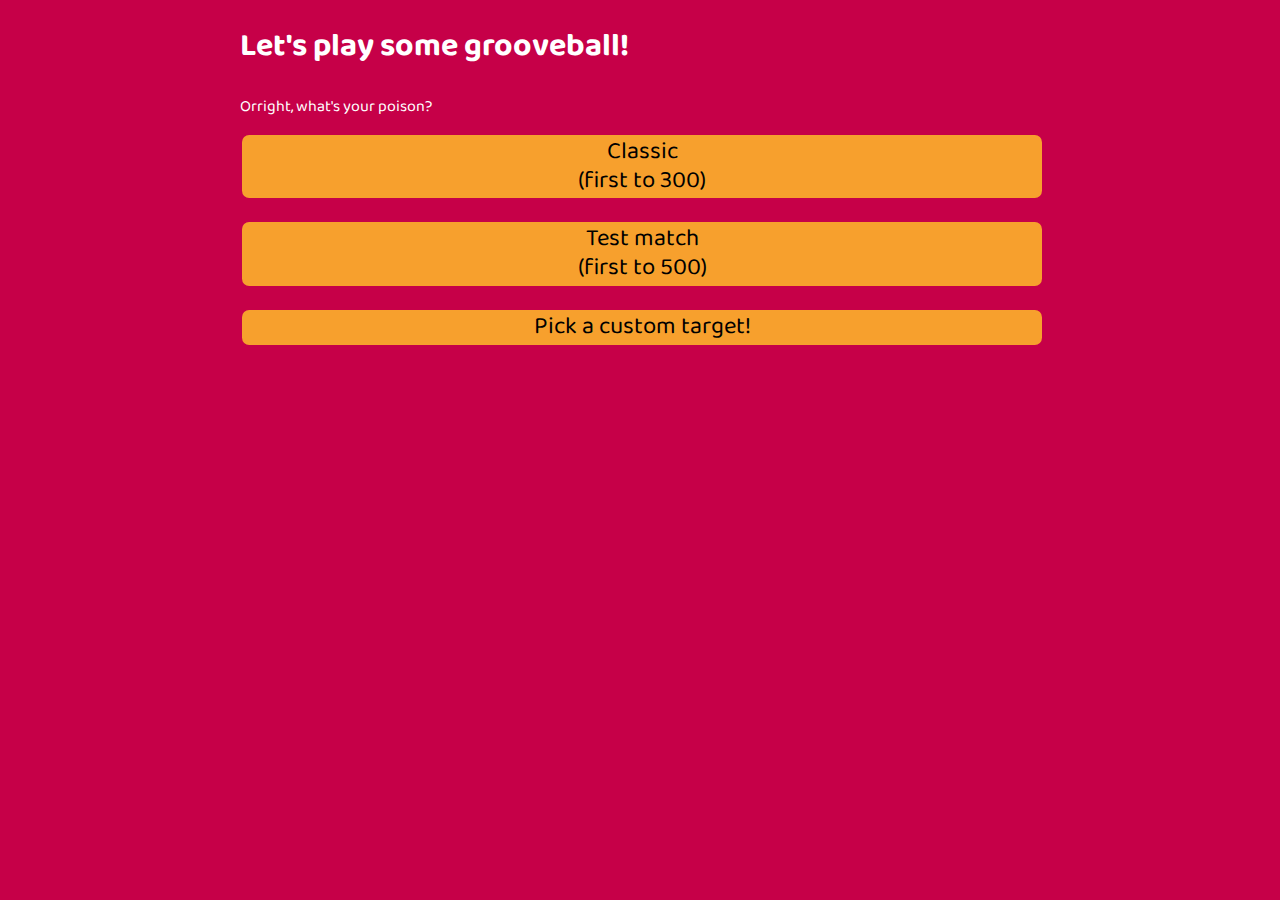
==== index.html @ 28fb818c "Add intro page and win images" ====
<!DOCTYPE HTML>
<html lang="en">

<head>
    <meta charset="utf-8">
    <meta name="Groove Ball Scorer" content="A scoring app for the game of Groove Ball">
    <meta name="viewport" content="width=device-width, initial-scale=1.0">
    <link rel="preconnect" href="https://fonts.gstatic.com">
    <link href="https://fonts.googleapis.com/css2?family=Baloo+2:wght@800&display=swap" rel="stylesheet">
    <link href="https://fonts.googleapis.com/css?family=Abril+Fatface|Germania+One" rel="stylesheet">
    <link rel="apple-touch-icon" href="assets/icon120px.png" />
    <link rel="apple-touch-icon" sizes="72x72" href="assets/icon120px.png" />
    <link rel="apple-touch-icon" sizes="114x114" href="assets/icon120px.png" />
    <link rel="apple-touch-icon" sizes="144x144" href="assets/icon180px.png" />

    <style>
    body {
      font-family: "Baloo 2", sans-serif;
    }

    .introLayout {
      background-color: #c60048;
      color: #FFFFFF;
    }


    h3 {
      font-size: 5rem;
      text-align: center;
      margin: 0px;
      cursor: pointer;
    }

    a.button {
      display: inline-block;
      margin: auto 0.1em 0.2em;
      border: 0.16em solid rgba(255, 255, 255, 0);
      border-radius: 0.3em;
      box-sizing: border-box;
      text-decoration: none;
      font-family: "Baloo 2", sans-serif;
      font-size: 2rem;
      text-align: center;
      transition: all 0.2s;
      width: 100%;
    }

    .player1 a.button, .intro a.button {
      background-color: #f7a02d;
      color: black;
    }

    .intro a.button {
      font-size: 1.5rem;
      margin-bottom: 1.5rem;
      line-height: 1.2;
    }

    .player2 a.button {
      background-color: #c60048;
      color: #FFFFFF;
    }

    a.button.reset {
      background-color: #cfcfd1;
      color: #8c004b;
      font-size: 3rem;
      margin: 0.5em 0;
    }

    a.button:hover {
      border-color: rgba(255, 255, 255, 1);
    }

    .columnlayout {
      width: 70%;
      max-width: 800px;
      margin: 0 auto;
    }

    input {
      margin: auto 0.1em 0.2em;
      font-size: 1.5rem;
      font-family: "Baloo 2", sans-serif;
      border-radius: 0.3em;
        box-sizing: border-box;
        max-width: 100%;
        text-align: center;
    }

    .hidden {
      display: none;
    }

    #victory img {
      position: fixed; /* Sit on top of the page content */
    width: 100%; /* Full width (cover the whole page) */
    z-index: 3; /* Specify a stack order in case you're using a different order for other elements */
    cursor: pointer; /* Add a pointer on hover */
    object-fit: cover;
    }
    #mask {
      position: fixed;
      width: 100%; /* Full width (cover the whole page) */
    height: 100%; /* Full height (cover the whole page) */
    top: 0;
    left: 0;
    right: 0;
    bottom: 0;
    z-index: 2;
    background-color: rgba(0,0,0,0.5);
    }

    @media all and (max-width:30em) {
      a.button {
        display: block;
        margin: 0.2em auto;
      }
    }
  </style>
</head>

<body class="introLayout victoryLayout">
    <div class="columnlayout intro">
        <h1>Let's play some grooveball!</h1>
        <p>Orright, what's your poison?</p>
        <a href="#" class="button newgame classic" data-target="300">Classic<br />(first to 300)</a>
        <a href="#" class="button newgame test" data-target="500">Test match<br />(first to 500)</a>
        <!--<a href="#" class="button newgame arcade">Arcade<br />(negatives!)</a>-->
        <a href="#" class="button newgame pick">Pick a custom target!</a>
        <div id="custom" class="hidden">
            <input type="number" placeholder="Target score" id="customScore" />
            <a href="#" class="button newgame custom">Let's do eeet!</a>
        </div>
    </div>
    <div class="columnlayout scoring hidden">
        <div id="mask" class="hidden">
            <div id="victory">
                <img id="p1" src="assets/player1win.jpg" class="hidden" />
                <img id="p2" src="assets/player2win.jpg" class="hidden" />
            </div>
        </div>
        <div class="player1">
            <h3 id="player1score" class="button score subtract">00</h3>
            <a href="#" class="button">100</a>
            <a href="#" class="button">50</a>
            <a href="#" class="button">25</a>
            <a href="#" class="button">10</a>
            <a href="#" class="button">5</a>
            <a href="#" class="button">4</a>
            <a href="#" class="button">3</a>
            <a href="#" class="button">2</a>
            <a href="#" class="button">1</a>
        </div>
        <a href="#" class="button reset">grooveball</a>
        <div class="player2">
            <a href="#" class="button">1</a>
            <a href="#" class="button">2</a>
            <a href="#" class="button">3</a>
            <a href="#" class="button">4</a>
            <a href="#" class="button">5</a>
            <a href="#" class="button">10</a>
            <a href="#" class="button">25</a>
            <a href="#" class="button">50</a>
            <a href="#" class="button">100</a>
            <h3 id="player2score" class="button score subtract">00</h3>
        </div>
    </div>
    <script src="GrooveBallScript.js"></script>
</body>

</html>
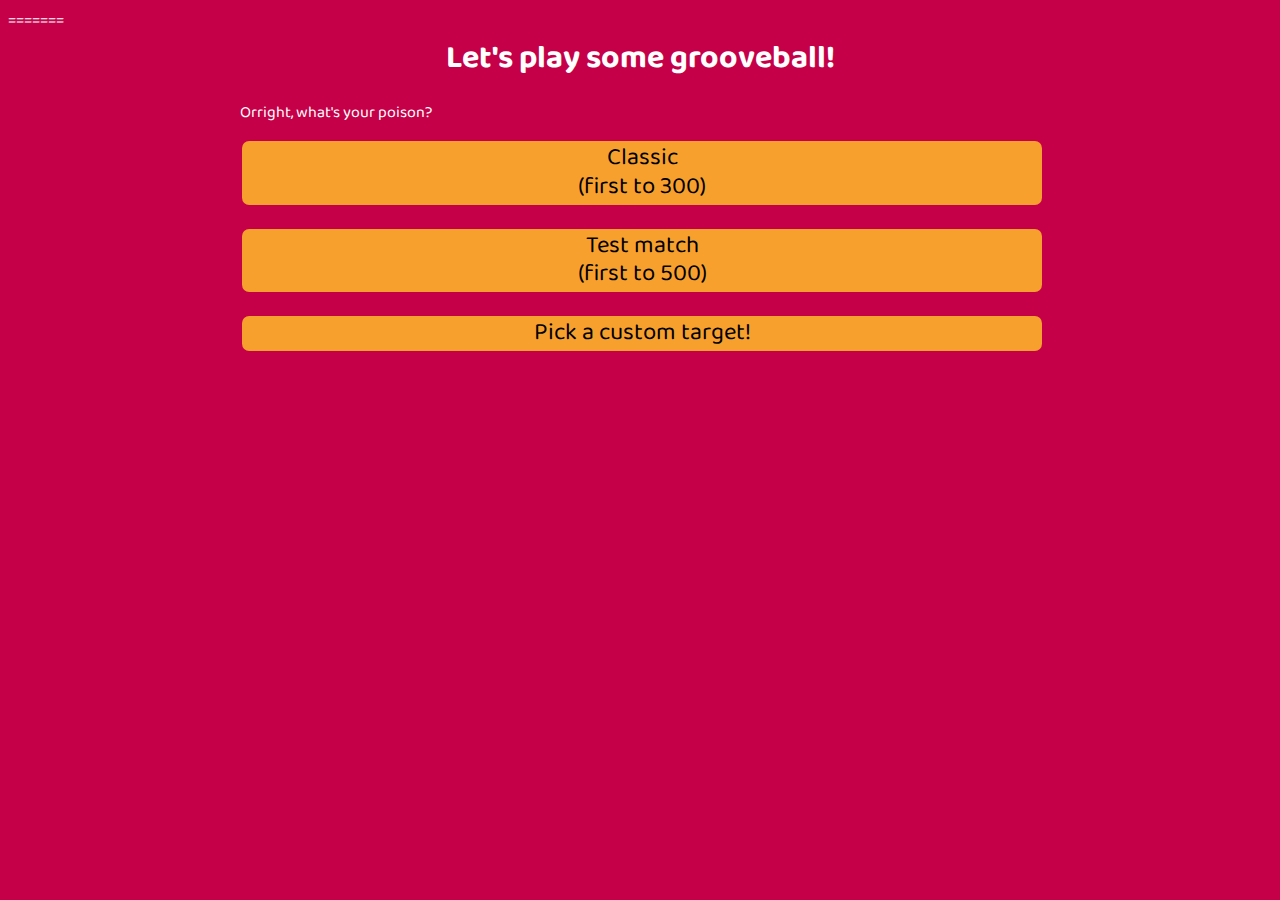
==== commit 7b52add9: "Merge branch 'main' into tom-branch" ====
--- a/index.html
+++ b/index.html
@@ -2,6 +2,7 @@
 <html lang="en">
 
 <head>
+
     <meta charset="utf-8">
     <meta name="Groove Ball Scorer" content="A scoring app for the game of Groove Ball">
     <meta name="viewport" content="width=device-width, initial-scale=1.0">
@@ -118,6 +119,20 @@
       }
     }
   </style>
+=======
+  <meta charset="utf-8">
+  <meta name="Groove Ball Scorer" content="A scoring app for the game of Groove Ball">
+  <meta name="viewport" content="width=device-width, initial-scale=1.0">
+  <meta name="apple-mobile-web-app-capable" content="yes">
+  <link rel="preconnect" href="https://fonts.gstatic.com">
+  <link href="https://fonts.googleapis.com/css2?family=Baloo+2:wght@800&display=swap" rel="stylesheet">
+  <link rel="apple-touch-icon" href="assets/icon120px.png" />
+  <link rel="apple-touch-icon" sizes="72x72" href="assets/icon120px.png" />
+  <link rel="apple-touch-icon" sizes="114x114" href="assets/icon120px.png" />
+  <link rel="apple-touch-icon" sizes="144x144" href="assets/icon180px.png" />
+
+  <link rel="stylesheet" href="GrooveBallStyle.css">
+
 </head>
 
 <body class="introLayout victoryLayout">
@@ -133,6 +148,7 @@
             <a href="#" class="button newgame custom">Let's do eeet!</a>
         </div>
     </div>
+
     <div class="columnlayout scoring hidden">
         <div id="mask" class="hidden">
             <div id="victory">
@@ -165,6 +181,22 @@
             <a href="#" class="button">100</a>
             <h3 id="player2score" class="button score subtract">00</h3>
         </div>
+=======
+
+    <a href="#" class="button reset"><h1>grooveball</h1></a>
+
+    <div class="player2">
+      <a href="#" class="button">1</a>
+      <a href="#" class="button">2</a>
+      <a href="#" class="button">3</a>
+      <a href="#" class="button">4</a>
+      <a href="#" class="button">5</a>
+      <a href="#" class="button">10</a>
+      <a href="#" class="button">25</a>
+      <a href="#" class="button">50</a>
+      <a href="#" class="button">100</a>
+      <h3 id="player2score" class="button score subtract">00</h3>
+
     </div>
     <script src="GrooveBallScript.js"></script>
 </body>
--- a/GrooveBallStyle.css
+++ b/GrooveBallStyle.css
@@ -0,0 +1,78 @@
+body {
+  font-family: "Baloo 2", sans-serif;
+}
+
+h1, h3 {
+  font-size: 2rem;
+  text-align: center;
+  margin: 0px;
+  cursor: pointer;
+}
+
+h3 {
+  font-size: 2.3rem;
+}
+
+a.button {
+  display: inline-block;
+  margin: auto 0.1em 0.15em;
+  border-radius: 0.3em;
+  box-sizing: border-box;
+  text-decoration: none;
+  font-family: "Baloo 2", sans-serif;
+  font-size: 1.15rem;
+  line-height: 1.4rem; /* reduces overall height of buttons */
+  text-align: center;
+  transition: all 0.2s;
+  width: 100%;
+}
+
+.player1 a.button {
+  background-color: #faaf3a;
+  color: #000000;
+}
+
+.player1 a.button:hover {
+  background-color: #fcc775;
+}
+
+.player2 a.button {
+  background-color: #d3145a;
+  color: #ffffff;
+}
+
+.player2 a.button:hover {
+  background-color: #e05b8c;
+}
+
+a.button.reset {
+  background-color: #e3e3e3;
+  color: #9f005d;
+  border-radius: 0.2em;
+  font-size: 1.5rem;
+  line-height: 3rem; /* adds height to this button only */
+  margin: 0.5em 0;
+}
+
+a.button.reset:hover {
+  background-color: #f3f3f3;
+}
+
+.columnlayout {
+  width: 70%;
+  max-width: 800px;
+  margin: 0 auto;
+}
+
+div {
+  -webkit-user-select: none; /* Safari */
+  -ms-user-select: none; /* IE 10 and IE 11 */
+  user-select: none; /* Standard syntax */
+}
+
+@media all and (max-width:30em) {
+  a.button {
+    display: block;
+    margin: 0.2em auto;
+  }
+}
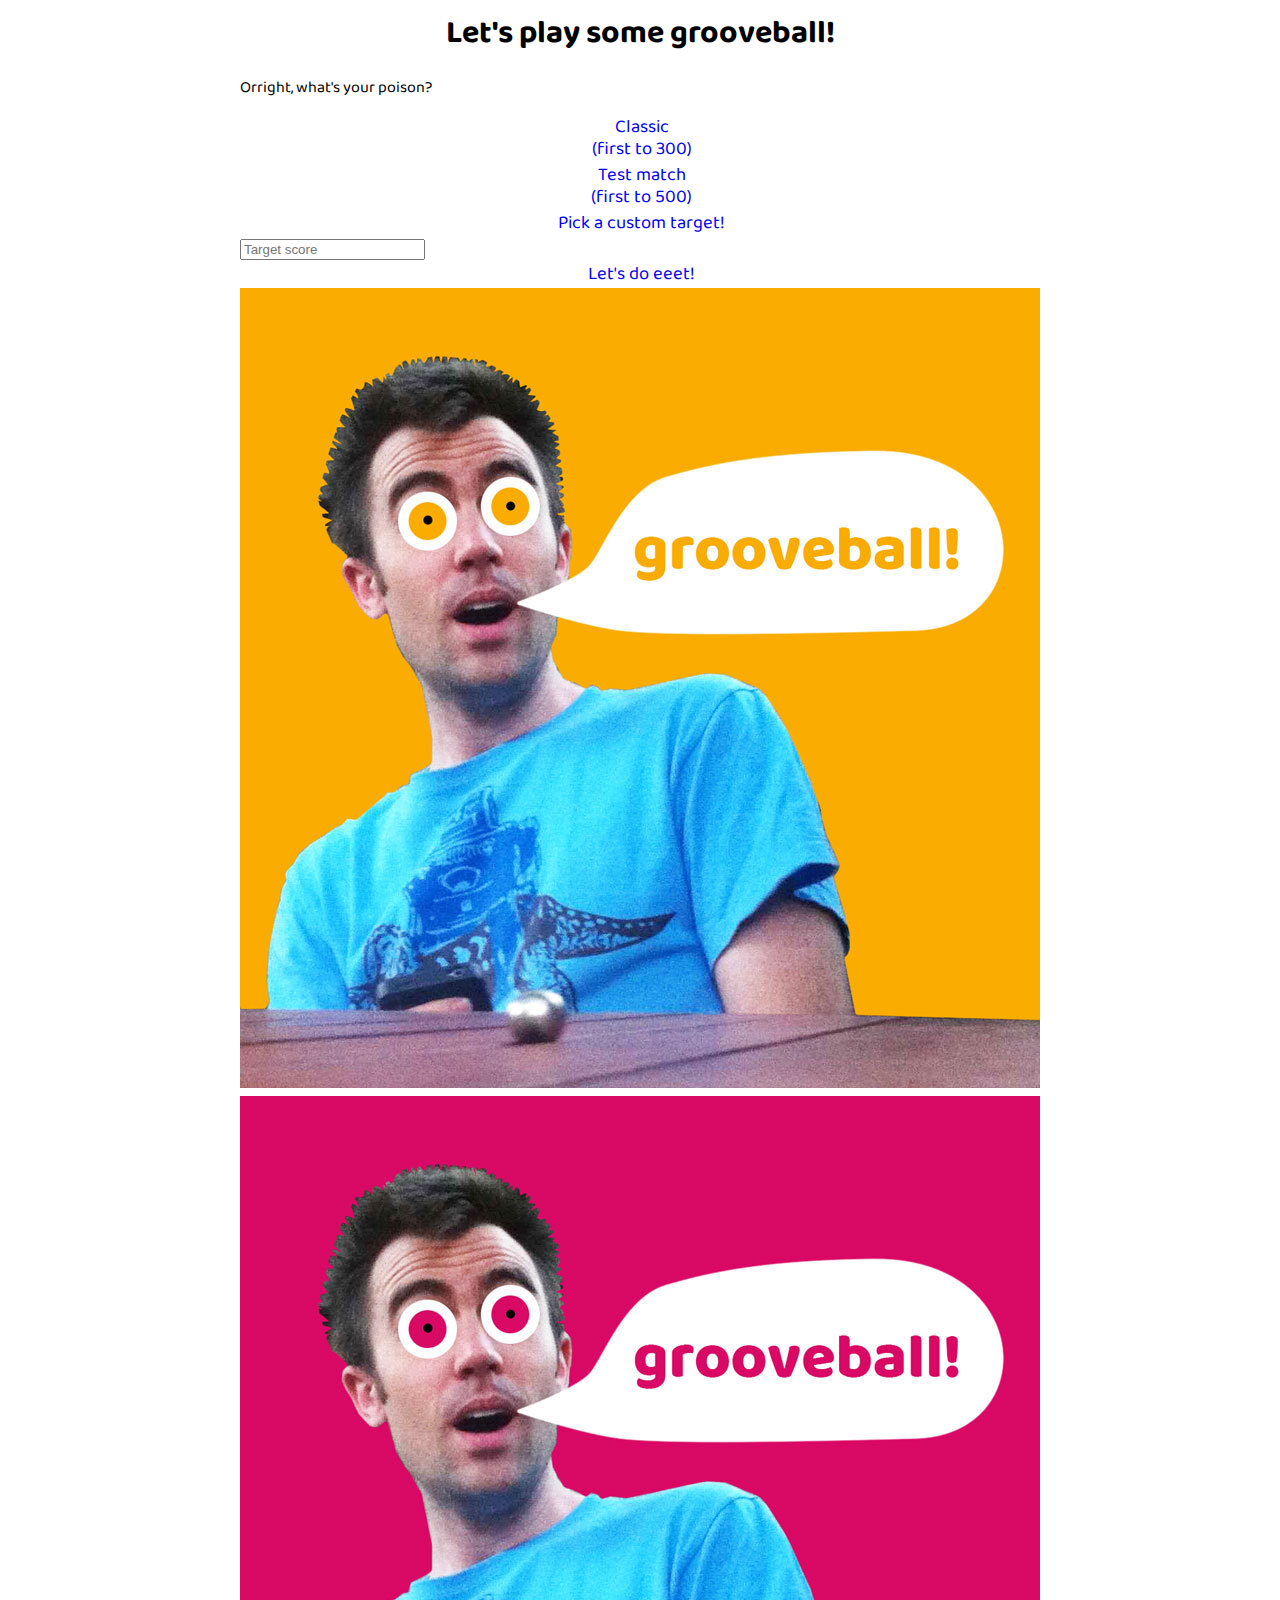
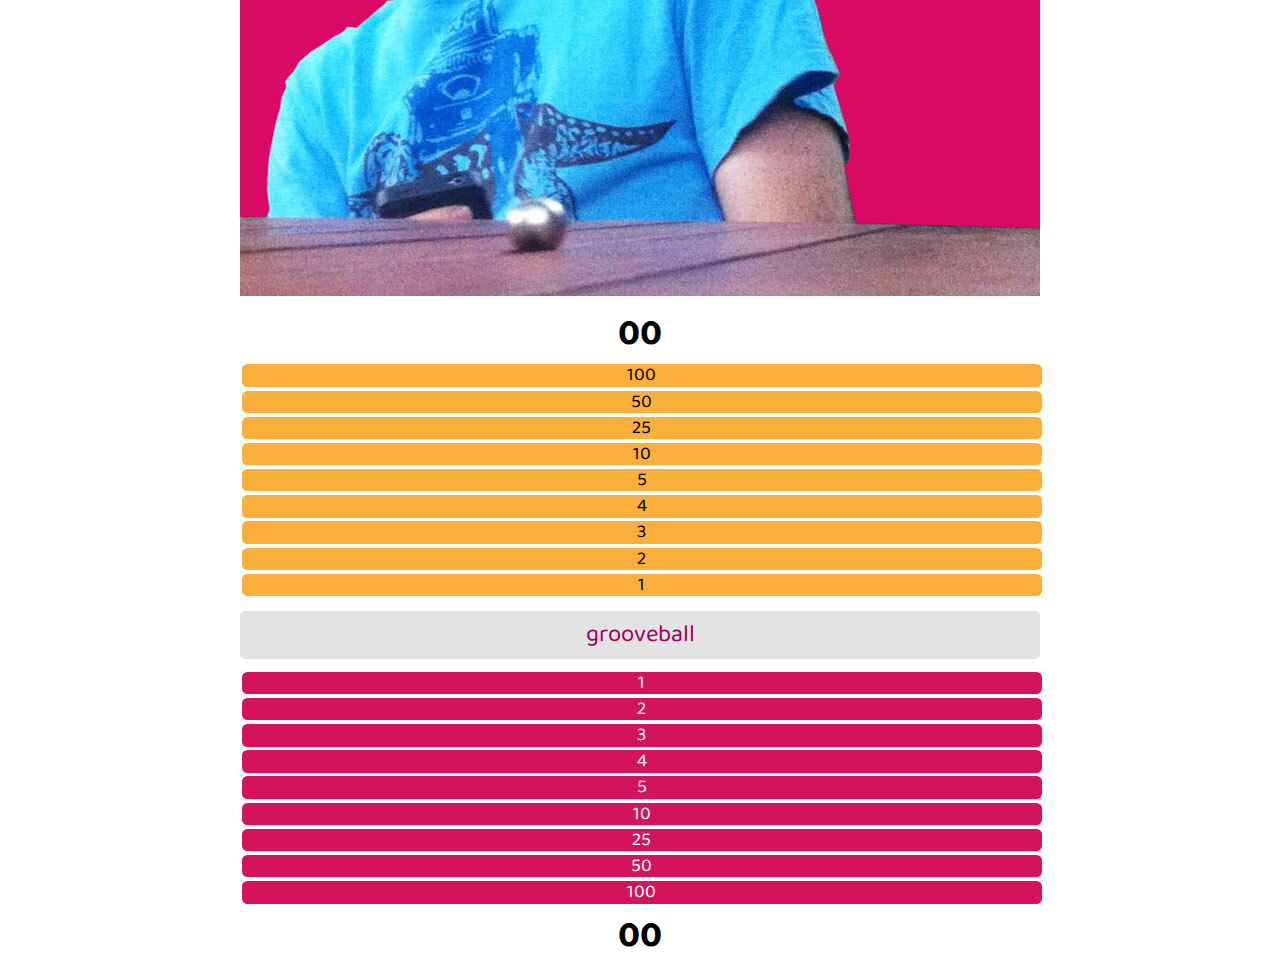
==== commit 83d7d9a2: "Removed duplicate html artefacts from earlier merge" ====
--- a/index.html
+++ b/index.html
@@ -14,112 +14,7 @@
     <link rel="apple-touch-icon" sizes="114x114" href="assets/icon120px.png" />
     <link rel="apple-touch-icon" sizes="144x144" href="assets/icon180px.png" />
 
-    <style>
-    body {
-      font-family: "Baloo 2", sans-serif;
-    }
 
-    .introLayout {
-      background-color: #c60048;
-      color: #FFFFFF;
-    }
-
-
-    h3 {
-      font-size: 5rem;
-      text-align: center;
-      margin: 0px;
-      cursor: pointer;
-    }
-
-    a.button {
-      display: inline-block;
-      margin: auto 0.1em 0.2em;
-      border: 0.16em solid rgba(255, 255, 255, 0);
-      border-radius: 0.3em;
-      box-sizing: border-box;
-      text-decoration: none;
-      font-family: "Baloo 2", sans-serif;
-      font-size: 2rem;
-      text-align: center;
-      transition: all 0.2s;
-      width: 100%;
-    }
-
-    .player1 a.button, .intro a.button {
-      background-color: #f7a02d;
-      color: black;
-    }
-
-    .intro a.button {
-      font-size: 1.5rem;
-      margin-bottom: 1.5rem;
-      line-height: 1.2;
-    }
-
-    .player2 a.button {
-      background-color: #c60048;
-      color: #FFFFFF;
-    }
-
-    a.button.reset {
-      background-color: #cfcfd1;
-      color: #8c004b;
-      font-size: 3rem;
-      margin: 0.5em 0;
-    }
-
-    a.button:hover {
-      border-color: rgba(255, 255, 255, 1);
-    }
-
-    .columnlayout {
-      width: 70%;
-      max-width: 800px;
-      margin: 0 auto;
-    }
-
-    input {
-      margin: auto 0.1em 0.2em;
-      font-size: 1.5rem;
-      font-family: "Baloo 2", sans-serif;
-      border-radius: 0.3em;
-        box-sizing: border-box;
-        max-width: 100%;
-        text-align: center;
-    }
-
-    .hidden {
-      display: none;
-    }
-
-    #victory img {
-      position: fixed; /* Sit on top of the page content */
-    width: 100%; /* Full width (cover the whole page) */
-    z-index: 3; /* Specify a stack order in case you're using a different order for other elements */
-    cursor: pointer; /* Add a pointer on hover */
-    object-fit: cover;
-    }
-    #mask {
-      position: fixed;
-      width: 100%; /* Full width (cover the whole page) */
-    height: 100%; /* Full height (cover the whole page) */
-    top: 0;
-    left: 0;
-    right: 0;
-    bottom: 0;
-    z-index: 2;
-    background-color: rgba(0,0,0,0.5);
-    }
-
-    @media all and (max-width:30em) {
-      a.button {
-        display: block;
-        margin: 0.2em auto;
-      }
-    }
-  </style>
-=======
   <meta charset="utf-8">
   <meta name="Groove Ball Scorer" content="A scoring app for the game of Groove Ball">
   <meta name="viewport" content="width=device-width, initial-scale=1.0">
@@ -181,24 +76,10 @@
             <a href="#" class="button">100</a>
             <h3 id="player2score" class="button score subtract">00</h3>
         </div>
-=======
 
-    <a href="#" class="button reset"><h1>grooveball</h1></a>
-
-    <div class="player2">
-      <a href="#" class="button">1</a>
-      <a href="#" class="button">2</a>
-      <a href="#" class="button">3</a>
-      <a href="#" class="button">4</a>
-      <a href="#" class="button">5</a>
-      <a href="#" class="button">10</a>
-      <a href="#" class="button">25</a>
-      <a href="#" class="button">50</a>
-      <a href="#" class="button">100</a>
-      <h3 id="player2score" class="button score subtract">00</h3>
 
     </div>
     <script src="GrooveBallScript.js"></script>
 </body>
 
-</html>+</html>
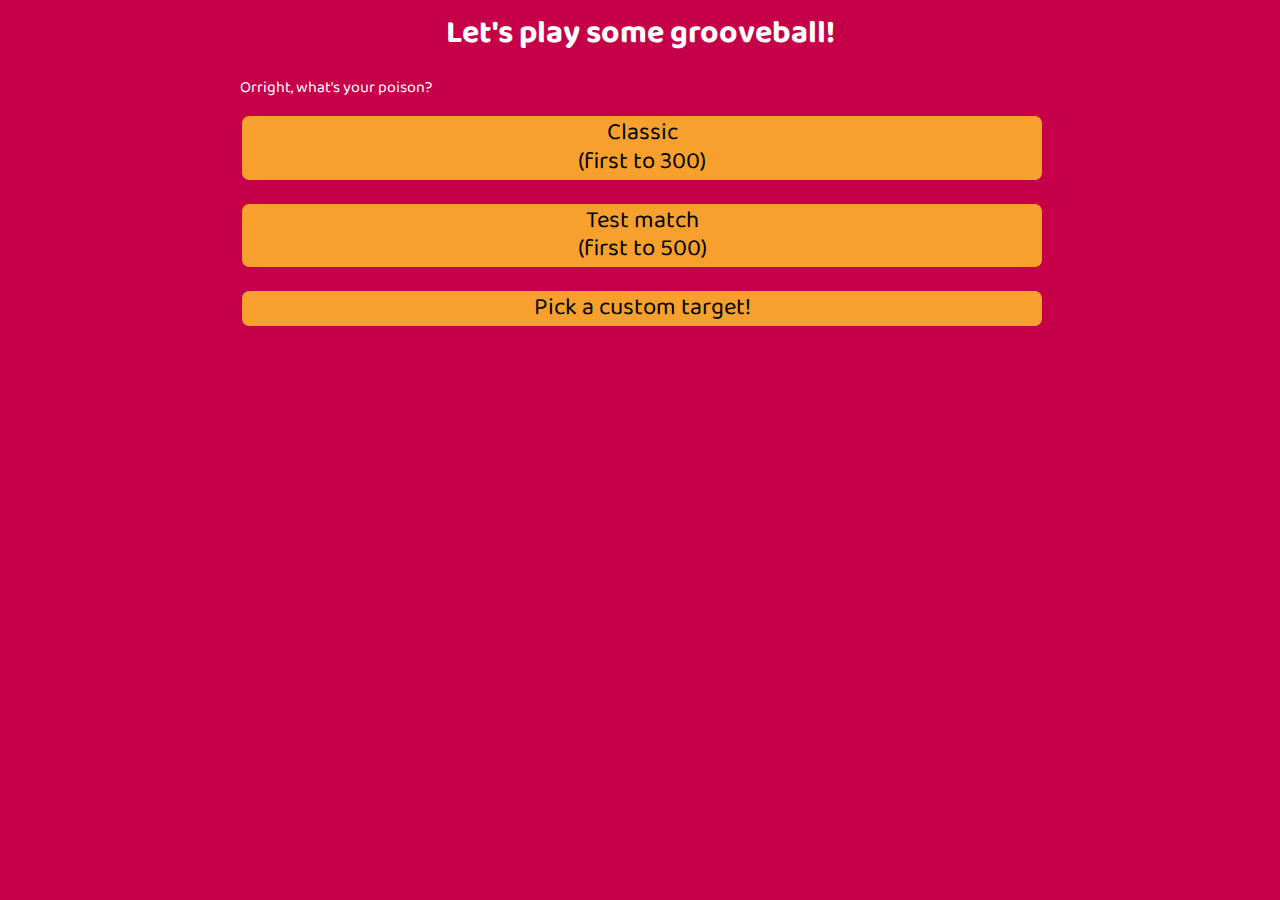
==== commit 913254a8: "Tidy up" ====
--- a/index.html
+++ b/index.html
@@ -2,7 +2,6 @@
 <html lang="en">
 
 <head>
-
     <meta charset="utf-8">
     <meta name="Groove Ball Scorer" content="A scoring app for the game of Groove Ball">
     <meta name="viewport" content="width=device-width, initial-scale=1.0">
@@ -14,6 +13,111 @@
     <link rel="apple-touch-icon" sizes="114x114" href="assets/icon120px.png" />
     <link rel="apple-touch-icon" sizes="144x144" href="assets/icon180px.png" />
 
+    <style>
+    body {
+      font-family: "Baloo 2", sans-serif;
+    }
+
+    .introLayout {
+      background-color: #c60048;
+      color: #FFFFFF;
+    }
+
+
+    h3 {
+      font-size: 5rem;
+      text-align: center;
+      margin: 0px;
+      cursor: pointer;
+    }
+
+    a.button {
+      display: inline-block;
+      margin: auto 0.1em 0.2em;
+      border: 0.16em solid rgba(255, 255, 255, 0);
+      border-radius: 0.3em;
+      box-sizing: border-box;
+      text-decoration: none;
+      font-family: "Baloo 2", sans-serif;
+      font-size: 2rem;
+      text-align: center;
+      transition: all 0.2s;
+      width: 100%;
+    }
+
+    .player1 a.button, .intro a.button {
+      background-color: #f7a02d;
+      color: black;
+    }
+
+    .intro a.button {
+      font-size: 1.5rem;
+      margin-bottom: 1.5rem;
+      line-height: 1.2;
+    }
+
+    .player2 a.button {
+      background-color: #c60048;
+      color: #FFFFFF;
+    }
+
+    a.button.reset {
+      background-color: #cfcfd1;
+      color: #8c004b;
+      font-size: 3rem;
+      margin: 0.5em 0;
+    }
+
+    a.button:hover {
+      border-color: rgba(255, 255, 255, 1);
+    }
+
+    .columnlayout {
+      width: 70%;
+      max-width: 800px;
+      margin: 0 auto;
+    }
+
+    input {
+      margin: auto 0.1em 0.2em;
+      font-size: 1.5rem;
+      font-family: "Baloo 2", sans-serif;
+      border-radius: 0.3em;
+        box-sizing: border-box;
+        max-width: 100%;
+        text-align: center;
+    }
+
+    .hidden {
+      display: none;
+    }
+
+    #victory img {
+      position: fixed; /* Sit on top of the page content */
+    width: 100%; /* Full width (cover the whole page) */
+    z-index: 3; /* Specify a stack order in case you're using a different order for other elements */
+    cursor: pointer; /* Add a pointer on hover */
+    object-fit: cover;
+    }
+    #mask {
+      position: fixed;
+      width: 100%; /* Full width (cover the whole page) */
+    height: 100%; /* Full height (cover the whole page) */
+    top: 0;
+    left: 0;
+    right: 0;
+    bottom: 0;
+    z-index: 2;
+    background-color: rgba(0,0,0,0.5);
+    }
+
+    @media all and (max-width:30em) {
+      a.button {
+        display: block;
+        margin: 0.2em auto;
+      }
+    }
+  </style>
 
   <meta charset="utf-8">
   <meta name="Groove Ball Scorer" content="A scoring app for the game of Groove Ball">
@@ -77,9 +181,8 @@
             <h3 id="player2score" class="button score subtract">00</h3>
         </div>
 
-
     </div>
     <script src="GrooveBallScript.js"></script>
 </body>
 
-</html>
+</html>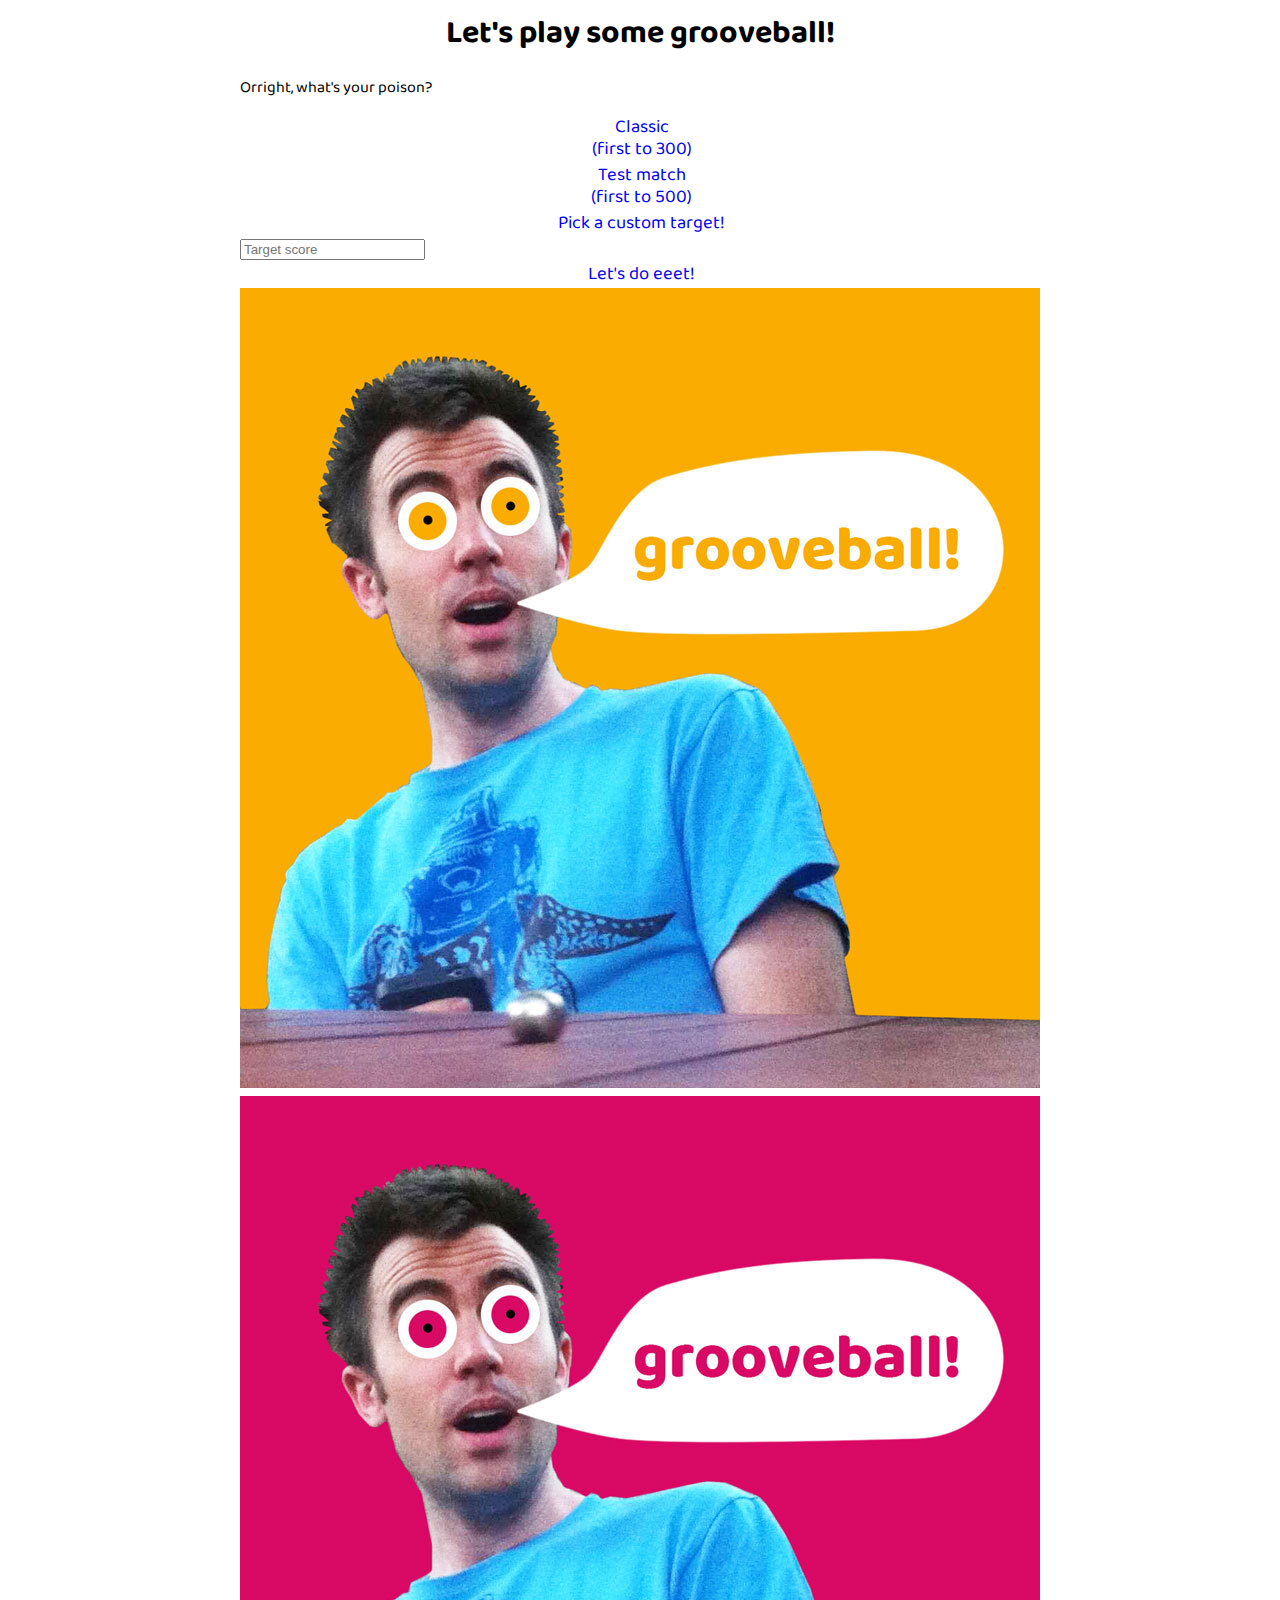
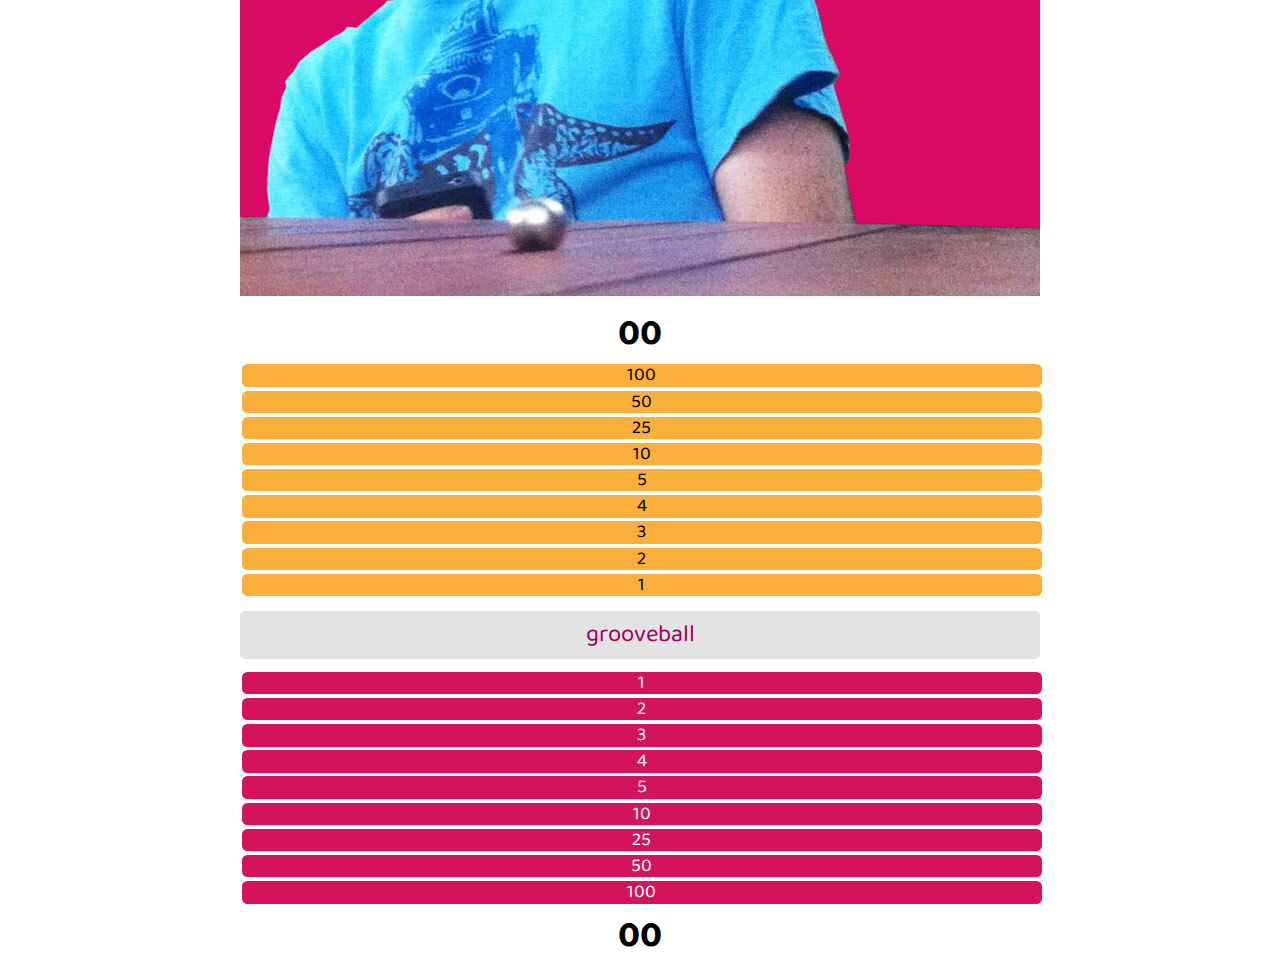
==== commit 6971d60a: "Merge branch 'main' into tom-branch" ====
--- a/index.html
+++ b/index.html
@@ -2,133 +2,16 @@
 <html lang="en">
 
 <head>
+
     <meta charset="utf-8">
     <meta name="Groove Ball Scorer" content="A scoring app for the game of Groove Ball">
     <meta name="viewport" content="width=device-width, initial-scale=1.0">
     <link rel="preconnect" href="https://fonts.gstatic.com">
     <link href="https://fonts.googleapis.com/css2?family=Baloo+2:wght@800&display=swap" rel="stylesheet">
-    <link href="https://fonts.googleapis.com/css?family=Abril+Fatface|Germania+One" rel="stylesheet">
     <link rel="apple-touch-icon" href="assets/icon120px.png" />
     <link rel="apple-touch-icon" sizes="72x72" href="assets/icon120px.png" />
     <link rel="apple-touch-icon" sizes="114x114" href="assets/icon120px.png" />
     <link rel="apple-touch-icon" sizes="144x144" href="assets/icon180px.png" />
-
-    <style>
-    body {
-      font-family: "Baloo 2", sans-serif;
-    }
-
-    .introLayout {
-      background-color: #c60048;
-      color: #FFFFFF;
-    }
-
-
-    h3 {
-      font-size: 5rem;
-      text-align: center;
-      margin: 0px;
-      cursor: pointer;
-    }
-
-    a.button {
-      display: inline-block;
-      margin: auto 0.1em 0.2em;
-      border: 0.16em solid rgba(255, 255, 255, 0);
-      border-radius: 0.3em;
-      box-sizing: border-box;
-      text-decoration: none;
-      font-family: "Baloo 2", sans-serif;
-      font-size: 2rem;
-      text-align: center;
-      transition: all 0.2s;
-      width: 100%;
-    }
-
-    .player1 a.button, .intro a.button {
-      background-color: #f7a02d;
-      color: black;
-    }
-
-    .intro a.button {
-      font-size: 1.5rem;
-      margin-bottom: 1.5rem;
-      line-height: 1.2;
-    }
-
-    .player2 a.button {
-      background-color: #c60048;
-      color: #FFFFFF;
-    }
-
-    a.button.reset {
-      background-color: #cfcfd1;
-      color: #8c004b;
-      font-size: 3rem;
-      margin: 0.5em 0;
-    }
-
-    a.button:hover {
-      border-color: rgba(255, 255, 255, 1);
-    }
-
-    .columnlayout {
-      width: 70%;
-      max-width: 800px;
-      margin: 0 auto;
-    }
-
-    input {
-      margin: auto 0.1em 0.2em;
-      font-size: 1.5rem;
-      font-family: "Baloo 2", sans-serif;
-      border-radius: 0.3em;
-        box-sizing: border-box;
-        max-width: 100%;
-        text-align: center;
-    }
-
-    .hidden {
-      display: none;
-    }
-
-    #victory img {
-      position: fixed; /* Sit on top of the page content */
-    width: 100%; /* Full width (cover the whole page) */
-    z-index: 3; /* Specify a stack order in case you're using a different order for other elements */
-    cursor: pointer; /* Add a pointer on hover */
-    object-fit: cover;
-    }
-    #mask {
-      position: fixed;
-      width: 100%; /* Full width (cover the whole page) */
-    height: 100%; /* Full height (cover the whole page) */
-    top: 0;
-    left: 0;
-    right: 0;
-    bottom: 0;
-    z-index: 2;
-    background-color: rgba(0,0,0,0.5);
-    }
-
-    @media all and (max-width:30em) {
-      a.button {
-        display: block;
-        margin: 0.2em auto;
-      }
-    }
-  </style>
-
-  <meta charset="utf-8">
-  <meta name="Groove Ball Scorer" content="A scoring app for the game of Groove Ball">
-  <meta name="viewport" content="width=device-width, initial-scale=1.0">
-  <meta name="apple-mobile-web-app-capable" content="yes">
-  <link rel="preconnect" href="https://fonts.gstatic.com">
-  <link href="https://fonts.googleapis.com/css2?family=Baloo+2:wght@800&display=swap" rel="stylesheet">
-  <link rel="apple-touch-icon" href="assets/icon120px.png" />
-  <link rel="apple-touch-icon" sizes="72x72" href="assets/icon120px.png" />
-  <link rel="apple-touch-icon" sizes="114x114" href="assets/icon120px.png" />
-  <link rel="apple-touch-icon" sizes="144x144" href="assets/icon180px.png" />
 
   <link rel="stylesheet" href="GrooveBallStyle.css">
 
@@ -181,8 +64,9 @@
             <h3 id="player2score" class="button score subtract">00</h3>
         </div>
 
+
     </div>
     <script src="GrooveBallScript.js"></script>
 </body>
 
-</html>+</html>
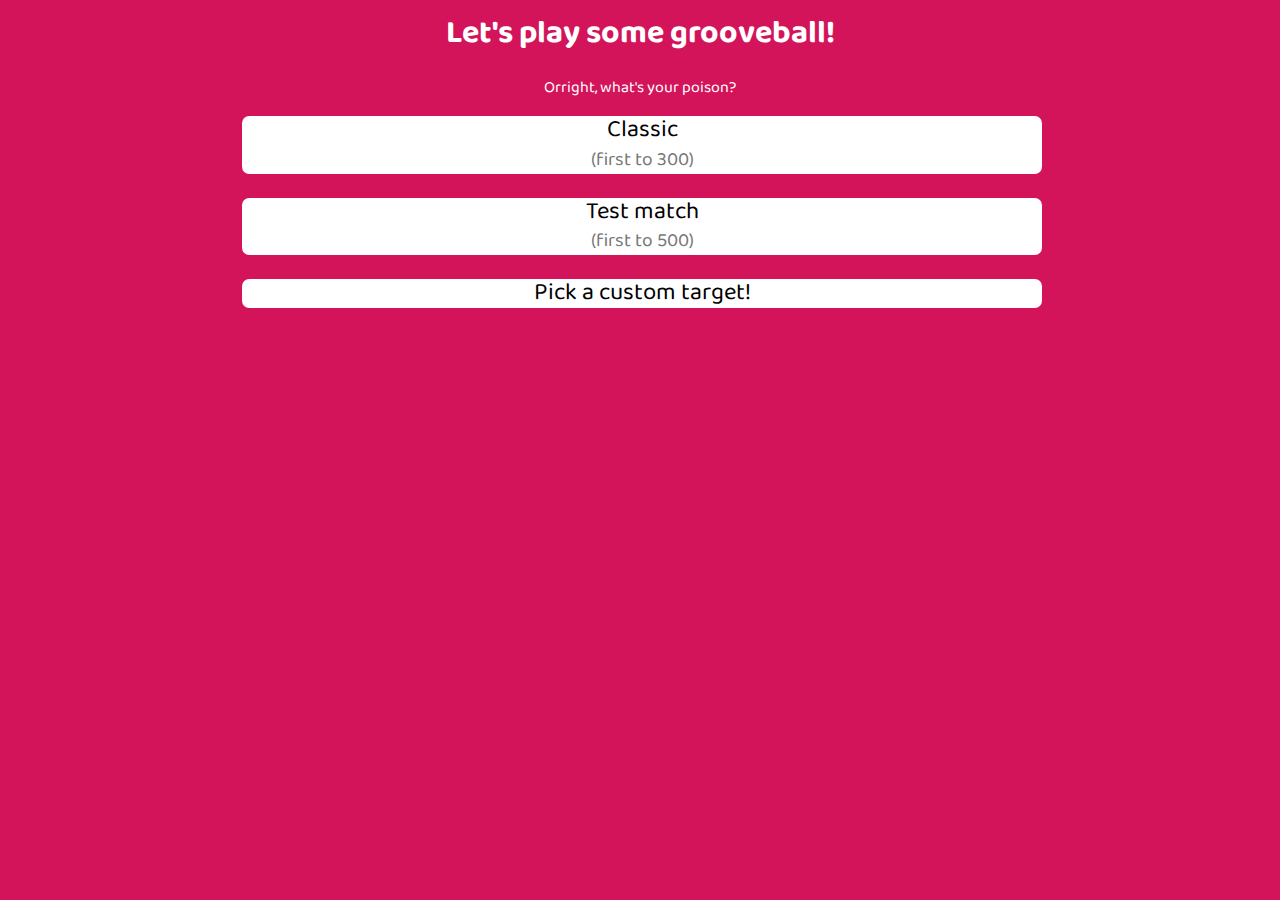
==== commit 7db9a8ec: "Updated colours on landing page" ====
--- a/index.html
+++ b/index.html
@@ -21,8 +21,8 @@
     <div class="columnlayout intro">
         <h1>Let's play some grooveball!</h1>
         <p>Orright, what's your poison?</p>
-        <a href="#" class="button newgame classic" data-target="300">Classic<br />(first to 300)</a>
-        <a href="#" class="button newgame test" data-target="500">Test match<br />(first to 500)</a>
+        <a href="#" class="button newgame classic" data-target="300">Classic<br /><span style="color: #777777; font-size:1.2rem">(first to 300)</span></a>
+        <a href="#" class="button newgame test" data-target="500">Test match<br /><span style="color: #777777; font-size:1.2rem">(first to 500)</span></a>
         <!--<a href="#" class="button newgame arcade">Arcade<br />(negatives!)</a>-->
         <a href="#" class="button newgame pick">Pick a custom target!</a>
         <div id="custom" class="hidden">
@@ -39,7 +39,7 @@
             </div>
         </div>
         <div class="player1">
-            <h3 id="player1score" class="button score subtract">00</h3>
+            <h3 id="player1score" class="button score subtract">0</h3>
             <a href="#" class="button">100</a>
             <a href="#" class="button">50</a>
             <a href="#" class="button">25</a>
@@ -61,7 +61,7 @@
             <a href="#" class="button">25</a>
             <a href="#" class="button">50</a>
             <a href="#" class="button">100</a>
-            <h3 id="player2score" class="button score subtract">00</h3>
+            <h3 id="player2score" class="button score subtract">0</h3>
         </div>
 
 
--- a/GrooveBallStyle.css
+++ b/GrooveBallStyle.css
@@ -13,6 +13,21 @@
   font-size: 2.3rem;
 }
 
+p {
+  text-align: center;
+}
+
+.introLayout {
+  background-color: #d3145a;
+  color: #FFFFFF;
+}
+
+.columnlayout {
+  width: 70%;
+  max-width: 800px;
+  margin: 0 auto;
+}
+
 a.button {
   display: inline-block;
   margin: auto 0.1em 0.15em;
@@ -21,7 +36,8 @@
   text-decoration: none;
   font-family: "Baloo 2", sans-serif;
   font-size: 1.15rem;
-  line-height: 1.4rem; /* reduces overall height of buttons */
+  line-height: 1.4rem;
+  /* reduces overall height of buttons */
   text-align: center;
   transition: all 0.2s;
   width: 100%;
@@ -30,6 +46,14 @@
 .player1 a.button {
   background-color: #faaf3a;
   color: #000000;
+}
+
+.intro a.button {
+  background-color: #ffffff;
+  color: #000000;
+  font-size: 1.5rem;
+  margin-bottom: 1.5rem;
+  line-height: 1.2;
 }
 
 .player1 a.button:hover {
@@ -50,7 +74,8 @@
   color: #9f005d;
   border-radius: 0.2em;
   font-size: 1.5rem;
-  line-height: 3rem; /* adds height to this button only */
+  line-height: 3rem;
+  /* adds height to this button only */
   margin: 0.5em 0;
 }
 
@@ -58,16 +83,55 @@
   background-color: #f3f3f3;
 }
 
-.columnlayout {
-  width: 70%;
-  max-width: 800px;
-  margin: 0 auto;
+input {
+  display: block;
+  margin: 0.2em auto;
+  background-color: #f6d0de;
+  font-size: 1.5rem;
+  font-family: "Baloo 2", sans-serif;
+  border-radius: 0.3em;
+  box-sizing: border-box;
+  max-width: 100%;
+  text-align: center;
+}
+
+.hidden {
+  display: none;
 }
 
 div {
-  -webkit-user-select: none; /* Safari */
-  -ms-user-select: none; /* IE 10 and IE 11 */
-  user-select: none; /* Standard syntax */
+  -webkit-user-select: none;
+  /* Safari */
+  -ms-user-select: none;
+  /* IE 10 and IE 11 */
+  user-select: none;
+  /* Standard syntax */
+}
+
+#victory img {
+  position: fixed;
+  /* Sit on top of the page content */
+  width: 100%;
+  /* Full width (cover the whole page) */
+  z-index: 3;
+  /* Specify a stack order in case you're using a different order for other elements */
+  cursor: pointer;
+  /* Add a pointer on hover */
+  object-fit: cover;
+}
+
+#mask {
+  position: fixed;
+  width: 100%;
+  /* Full width (cover the whole page) */
+  height: 100%;
+  /* Full height (cover the whole page) */
+  top: 0;
+  left: 0;
+  right: 0;
+  bottom: 0;
+  z-index: 2;
+  background-color: rgba(0, 0, 0, 0.5);
 }
 
 @media all and (max-width:30em) {
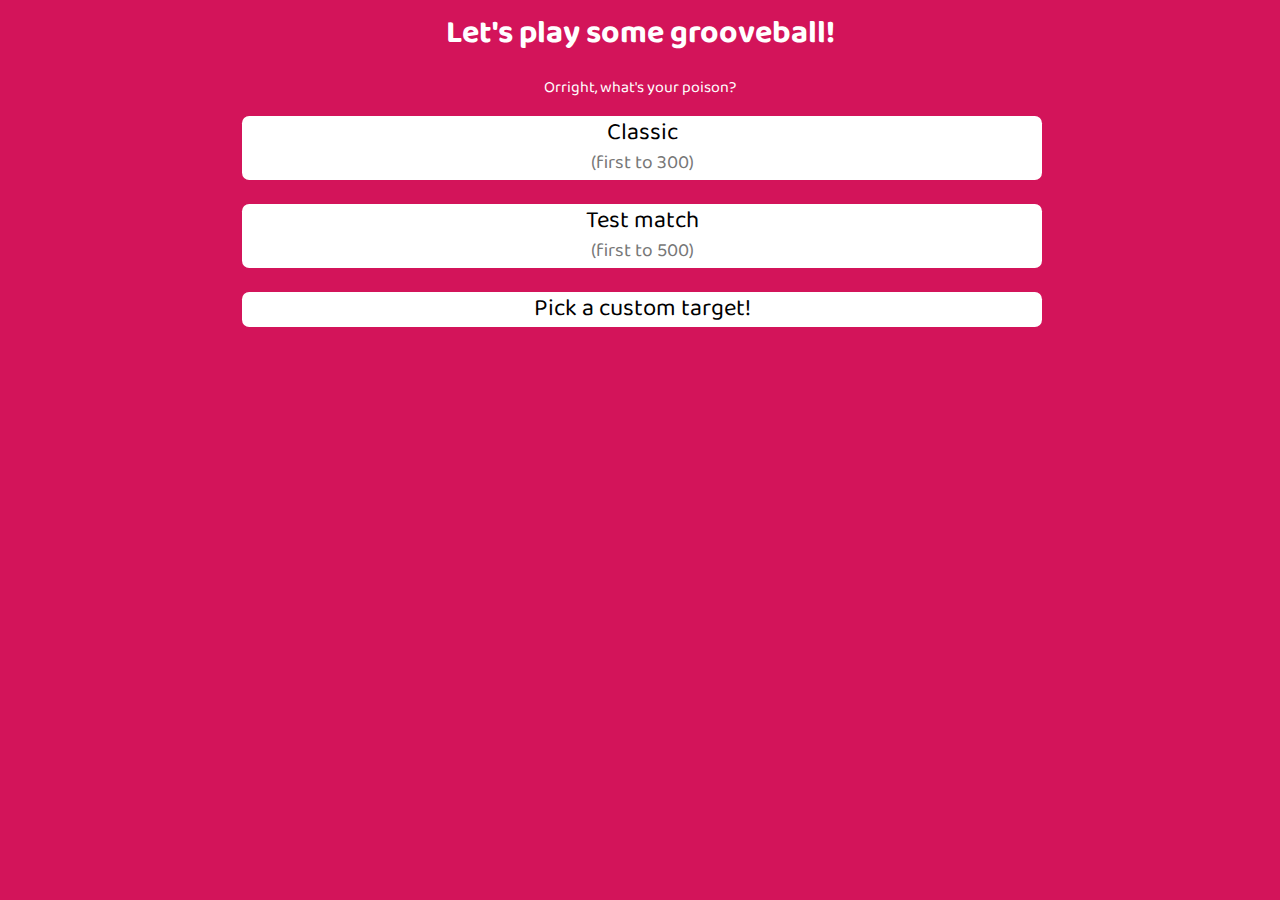
==== commit 7b49b6fa: "Update index.html" ====
--- a/index.html
+++ b/index.html
@@ -3,18 +3,18 @@
 
 <head>
 
-    <meta charset="utf-8">
-    <meta name="Groove Ball Scorer" content="A scoring app for the game of Groove Ball">
-    <meta name="viewport" content="width=device-width, initial-scale=1.0">
-    <link rel="preconnect" href="https://fonts.gstatic.com">
-    <link href="https://fonts.googleapis.com/css2?family=Baloo+2:wght@800&display=swap" rel="stylesheet">
+    <meta charset="utf-8" />
+    <meta name="Groove Ball Scorer" content="A scoring app for the game of Groove Ball" />
+    <meta name="apple-mobile-web-app-capable" content="yes" />
+    <meta name="viewport" content="width=device-width, initial-scale=1.0, minimum-scale=1, maximum-scale=1, user-scalable=no" />
+    <link rel="preconnect" href="https://fonts.gstatic.com" />
+    <link href="https://fonts.googleapis.com/css2?family=Baloo+2:wght@800&display=swap" rel="stylesheet" />
     <link rel="apple-touch-icon" href="assets/icon120px.png" />
     <link rel="apple-touch-icon" sizes="72x72" href="assets/icon120px.png" />
     <link rel="apple-touch-icon" sizes="114x114" href="assets/icon120px.png" />
     <link rel="apple-touch-icon" sizes="144x144" href="assets/icon180px.png" />
 
-  <link rel="stylesheet" href="GrooveBallStyle.css">
-
+    <link rel="stylesheet" href="GrooveBallStyle.css" />
 </head>
 
 <body class="introLayout victoryLayout">
--- a/GrooveBallStyle.css
+++ b/GrooveBallStyle.css
@@ -53,6 +53,7 @@
   color: #000000;
   font-size: 1.5rem;
   margin-bottom: 1.5rem;
+  padding: 0.2rem;
   line-height: 1.2;
 }
 
@@ -86,6 +87,7 @@
 input {
   display: block;
   margin: 0.2em auto;
+  margin-bottom: 1rem;
   background-color: #f6d0de;
   font-size: 1.5rem;
   font-family: "Baloo 2", sans-serif;
